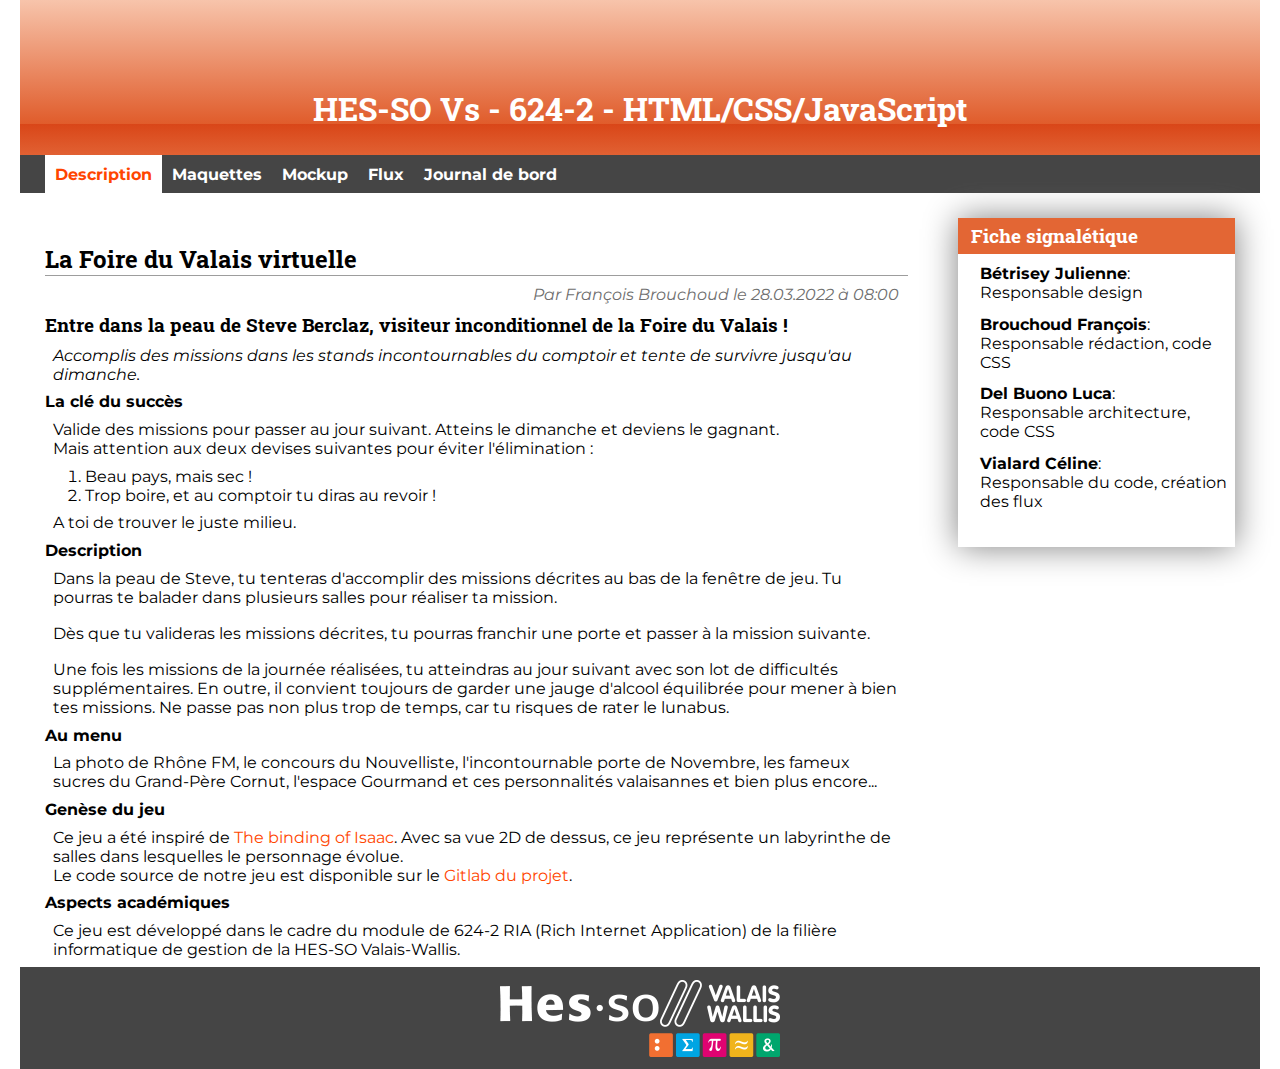
==== description.html @ 0c736d1f "fix: alt tags" ====
<!doctype html>
<html lang="fr">
<head>
    <title>624-2 - HTML/CSS/JavaScript</title>
    <meta charset="utf-8">
    <meta name="viewport" content="width=device-width, initial-scale=1">
    <link rel="stylesheet" href="ressources/css/style.css">
</head>
<body>

<header class="main-header">
    <h1>HES-SO Vs - 624-2 - HTML/CSS/JavaScript</h1>
    <nav>
        <!-- Hamburger -->
        <ul>
            <li class="hamburger">
                <img src="ressources/images/hamburger_icon.svg" alt="Menu for mobile">
            </li>
            <li class="active">
                <a href="description.html">Description</a>
            </li>
            <li>
                <a href="maquettes.html">Maquettes</a>
            </li>
            <li>
                <a href="mockup.html">Mockup</a>
            </li>
            <li>
                <a href="flux.html">Flux</a>
            </li>
            <li>
                <a href="journal_de_bord.html">Journal de bord</a>
            </li>
        </ul>
    </nav>
</header>

<main>
    <!-- Début zone pour votre contenu -->
    <section id="articles">
        <article>
            <header>
                <h2>La Foire du Valais virtuelle</h2>
                <p class="author">Par François Brouchoud le 28.03.2022 à 08:00</p>
            </header>
            <h3>Entre dans la peau de Steve Berclaz, visiteur inconditionnel de la Foire du Valais !</h3>
            <p><i>Accomplis des missions dans les stands incontournables du comptoir et tente de survivre jusqu'au dimanche.</i></p>
            <h4>La clé du succès</h4>
            <p>Valide des missions pour passer au jour suivant. Atteins le dimanche et deviens le gagnant.
                <br> Mais attention aux deux devises suivantes pour éviter l'élimination : <br>
            </p>
            <ol>
                <li>Beau pays, mais sec !</li>
                <li>Trop boire, et au comptoir tu diras au revoir !</li>
            </ol>
            <p>A toi de trouver le juste milieu.</p>
            <h4>Description</h4>
            <p>Dans la peau de Steve, tu tenteras d'accomplir des missions décrites au bas de la fenêtre de jeu. Tu pourras te balader dans plusieurs salles pour réaliser ta mission.</p>
            <p>Dès que tu valideras les missions décrites, tu pourras franchir une porte et passer à la mission suivante.</p>
            <p>Une fois les missions de la journée réalisées, tu atteindras au jour suivant avec son lot de difficultés supplémentaires. En outre, il convient toujours de garder une jauge d'alcool équilibrée pour mener à bien tes missions. Ne passe pas non plus trop de temps, car tu risques de rater le lunabus.</p>
            <h4>Au menu</h4>
            <p>La photo de Rhône FM, le concours du Nouvelliste, l'incontournable porte de Novembre, les fameux sucres du Grand-Père Cornut, l'espace Gourmand et ces personnalités valaisannes et bien plus encore... </p>
            <h4>Genèse du jeu</h4>
            <p>Ce jeu a été inspiré de <a href="https://fr.wikipedia.org/wiki/The_Binding_of_Isaac" target="_blank">The binding of Isaac</a>. Avec sa vue 2D de dessus, ce jeu représente un labyrinthe de salles dans lesquelles le personnage évolue. <br> Le code source de notre jeu est disponible sur le <a href="https://gitlab.com/francoisbrouchoud/javascript_game" target="_blank">Gitlab du projet</a>.</p>
            <h4>Aspects académiques</h4>
            <p>Ce jeu est développé dans le cadre du module de 624-2 RIA (Rich Internet Application) de la filière informatique de gestion de la HES-SO Valais-Wallis. </p>

        </article>
    </section>
    <aside>
        <div>
            <h3>Fiche signalétique</h3>
            <ul>
                <li>
                    <p><strong>Bétrisey Julienne</strong>: <br>Responsable design</p>
                </li>
                <li>
                    <p><strong>Brouchoud François</strong>: <br>Responsable rédaction, code CSS</p>
                </li>
                <li>
                    <p><strong>Del Buono Luca</strong>: <br>Responsable architecture, code CSS</p>
                </li>
                <li>
                    <p><strong>Vialard Céline</strong>: <br>Responsable du code, création des flux </p>
                </li>
            </ul>
        </div>
    </aside>
    <!-- >Fin zone pour votre contenu -->
</main>
    
    <footer>
        <img id="logo" src="ressources/images/logo.png" alt="Logo HEVS">
    </footer>

</body>
</html>
---- ressources/css/style.css ----
@import url('https://fonts.googleapis.com/css?family=Montserrat:200,400,400i,700|Roboto+Slab:700');

* {
    box-sizing: border-box;
    font-family: 'Montserrat', sans-serif;
    margin: 0;
}

body{
    display:flex;
    flex-direction: column;
    max-width: 1240px;
    height:100vh;
    margin:auto;
}


.main-header{
    color: white;
}

h1, h2, h3{
    font-family: 'Roboto Slab', sans-serif;
}

h2{
    padding-top: 50px;
    border-bottom: solid 1px;
    border-color: rgba(146,146,146,90%);
}

h1{
    padding-top: 7%;
    text-align: center;
    background: linear-gradient(to bottom, #F7C4AB 0% , #E05C2B 80%, #D94618 80%, #E16133 100%);
    padding-bottom: 2%;
}

main{
    display: flex;
    align-items: flex-start;
}

section{
    padding: 0 2% 0 2%;
}

aside{
    display: block;
    margin: 2%;
    width: 60%;
    box-shadow: 0 0 2em grey;
}

aside h3{
    background-color: #E36634;
    color: white;
    padding: 2% 2% 2% 5%;
    margin: 0;
}

aside p{
   text-align: left;
}

aside ul{
    list-style-type: none;
    padding: 0 2% 12% 7%;
}

aside li{
   padding-top: 3%;
}

nav ul{
    display: flex;
    background-color: #454545;
    width: 100%;
    height: 2.4em;
    font-weight: bold;
}

ul{
    list-style-type: none;
    padding-left: 2%;
}

li a{
    color: white;
    height: 100%;
    display: block;
    padding: 10px;
}

.active{
    background-color: white;
}

.active a{
    color: orangered;
}

a{
    color: orangered;
    text-decoration: none;
}

a:hover{
    color: orangered;
    background-color: white;
}

p{
    padding: 1%;
}

.author{
    text-align: end;
    font-style: italic;
    color: #6e6e6e;
}

footer{
    background-color: #454545;
    margin-top: auto;
}

footer img{
    display: block;
    margin-left: auto;
    margin-right: auto;
    padding-top: 1%;
    padding-bottom: 1%;
}

.hamburger{
    display: none;
}

.maquetteImg{
    margin-left: auto;
    margin-right: auto;
    display: flex;
    padding-top: 15px;
    max-width: 100%;
    max-height: 75vh;
}
.missionImg{
    max-width: 100%;
    margin-left: auto;
    margin-right: auto;
}
.missionImg img{
    margin-left: auto;
    margin-right: auto;
    max-height: 55vh ;
}

table {
    width:100%;
    border-width: 2px;
    border-color: #E36634;
    border-collapse: collapse;
    border-style: solid;
}
table th {
    color:white;
    background-color: #E36634;
    border-width: 1px;
    padding: 8px;
    text-align:left;
    border-color: #E36634;
    border-style: solid;
}
table td {
    padding: 8px;
    border-width: 1px;
    border-color: #E36634;
    border-style: solid;
}
table tr:hover {
    background-color:#F7C4AB;
}

table tr a:hover  {
    background-color:#F7C4AB;
}

#mockup img {
    display: block;
    margin: 20px auto;
}

.ecran {
    height: 60vh;
}

.stand {
    width: 30vw;
}

.perso-stands{
    display: grid;
    grid-template-columns: auto auto auto auto auto auto auto;
}

.perso {
    height: 100px;
}

#mockup h4 {
    text-align: center;
    margin-top: 50px;
}
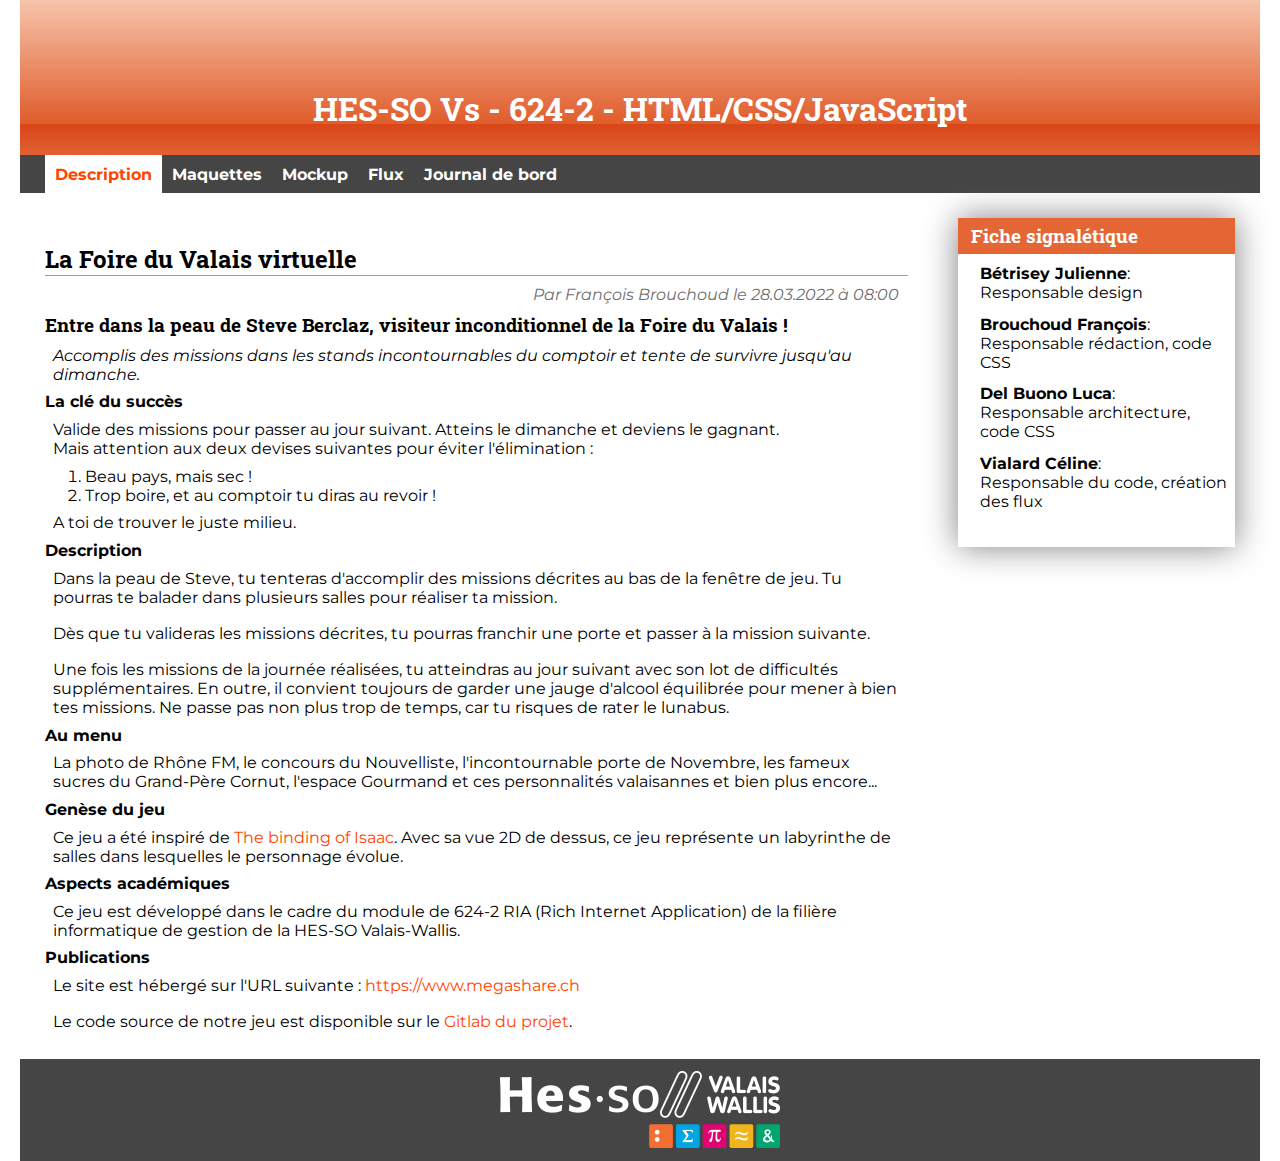
==== commit 5c44cabe: "add url for website" ====
--- a/description.html
+++ b/description.html
@@ -61,10 +61,13 @@
             <h4>Au menu</h4>
             <p>La photo de Rhône FM, le concours du Nouvelliste, l'incontournable porte de Novembre, les fameux sucres du Grand-Père Cornut, l'espace Gourmand et ces personnalités valaisannes et bien plus encore... </p>
             <h4>Genèse du jeu</h4>
-            <p>Ce jeu a été inspiré de <a href="https://fr.wikipedia.org/wiki/The_Binding_of_Isaac" target="_blank">The binding of Isaac</a>. Avec sa vue 2D de dessus, ce jeu représente un labyrinthe de salles dans lesquelles le personnage évolue. <br> Le code source de notre jeu est disponible sur le <a href="https://gitlab.com/francoisbrouchoud/javascript_game" target="_blank">Gitlab du projet</a>.</p>
+            <p>Ce jeu a été inspiré de <a href="https://fr.wikipedia.org/wiki/The_Binding_of_Isaac" target="_blank">The binding of Isaac</a>. Avec sa vue 2D de dessus, ce jeu représente un labyrinthe de salles dans lesquelles le personnage évolue.  </p>
             <h4>Aspects académiques</h4>
             <p>Ce jeu est développé dans le cadre du module de 624-2 RIA (Rich Internet Application) de la filière informatique de gestion de la HES-SO Valais-Wallis. </p>
-
+            <h4>Publications</h4>
+            <p>Le site est hébergé sur l'URL suivante : <a href="https://www.megashare.ch">https://www.megashare.ch</a></p>
+            <p>Le code source de notre jeu est disponible sur le <a href="https://gitlab.com/francoisbrouchoud/javascript_game" target="_blank">Gitlab du projet</a>.</p>
+            <br>
         </article>
     </section>
     <aside>
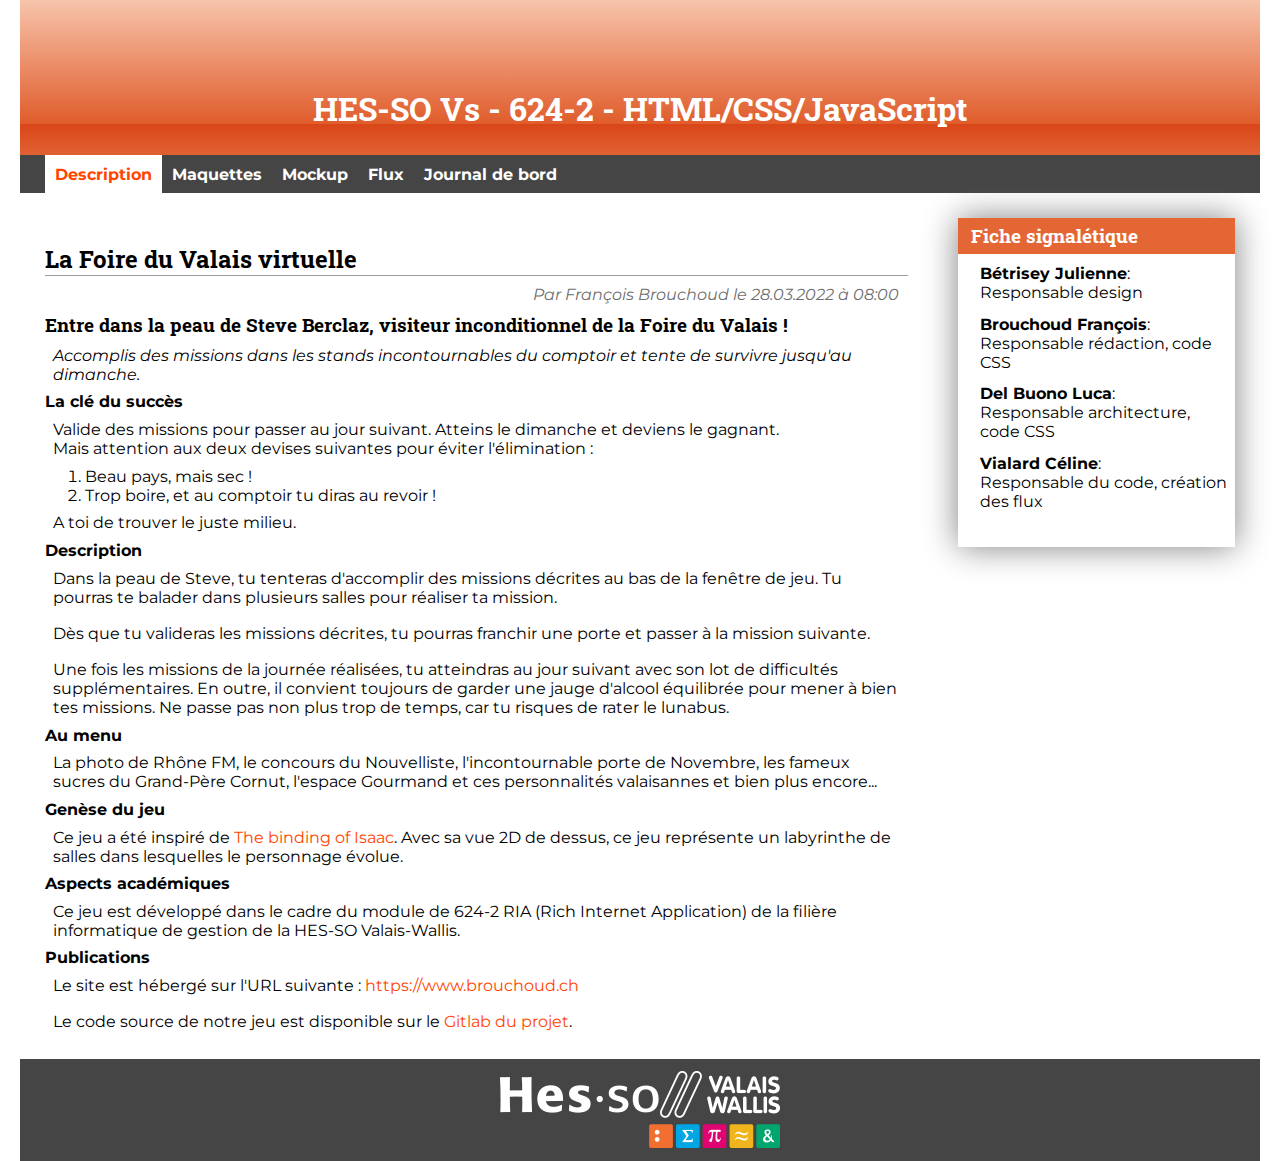
==== commit 4e95000e: "add content" ====
--- a/description.html
+++ b/description.html
@@ -65,7 +65,7 @@
             <h4>Aspects académiques</h4>
             <p>Ce jeu est développé dans le cadre du module de 624-2 RIA (Rich Internet Application) de la filière informatique de gestion de la HES-SO Valais-Wallis. </p>
             <h4>Publications</h4>
-            <p>Le site est hébergé sur l'URL suivante : <a href="https://www.megashare.ch">https://www.megashare.ch</a></p>
+            <p>Le site est hébergé sur l'URL suivante : <a href="https://www.brouchoud.ch">https://www.brouchoud.ch</a></p>
             <p>Le code source de notre jeu est disponible sur le <a href="https://gitlab.com/francoisbrouchoud/javascript_game" target="_blank">Gitlab du projet</a>.</p>
             <br>
         </article>
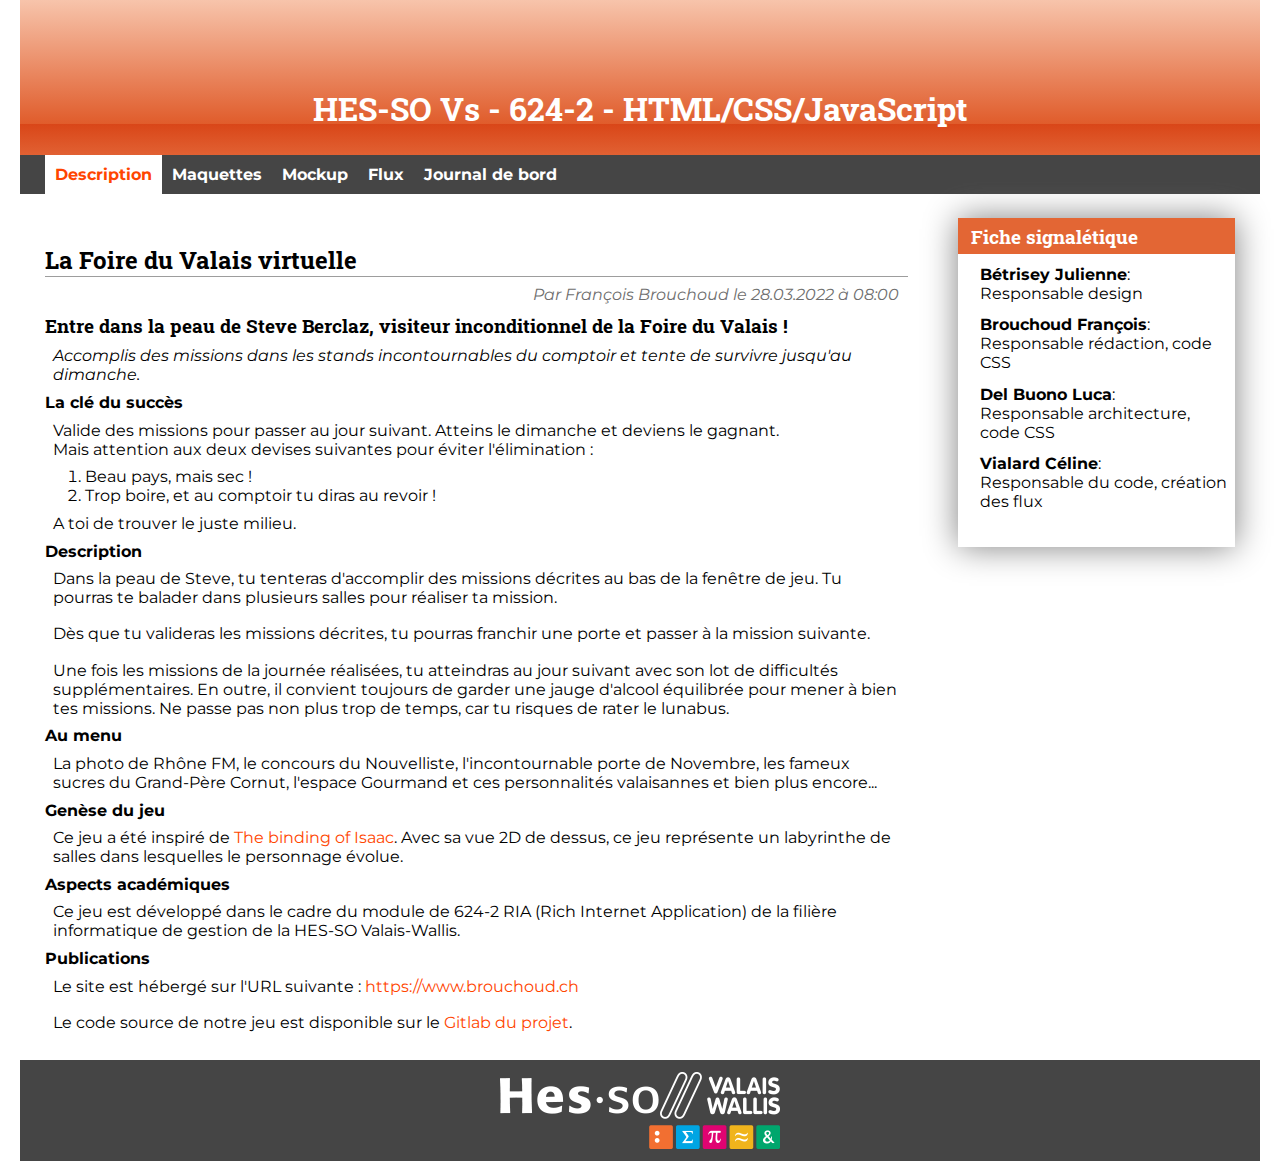
==== commit f4c6df94: "feat: responsive design" ====
--- a/description.html
+++ b/description.html
@@ -11,26 +11,28 @@
 <header class="main-header">
     <h1>HES-SO Vs - 624-2 - HTML/CSS/JavaScript</h1>
     <nav>
-        <!-- Hamburger -->
         <ul>
             <li class="hamburger">
                 <img src="ressources/images/hamburger_icon.svg" alt="Menu for mobile">
             </li>
-            <li class="active">
-                <a href="description.html">Description</a>
-            </li>
-            <li>
-                <a href="maquettes.html">Maquettes</a>
-            </li>
-            <li>
-                <a href="mockup.html">Mockup</a>
-            </li>
-            <li>
-                <a href="flux.html">Flux</a>
-            </li>
-            <li>
-                <a href="journal_de_bord.html">Journal de bord</a>
-            </li>
+            <!-- Different display depending on the screen and the hamburger button -->
+            <div id="menu-links">
+                <li class="active">
+                    <a href="description.html">Description</a>
+                </li>
+                <li>
+                    <a href="maquettes.html">Maquettes</a>
+                </li>
+                <li>
+                    <a href="mockup.html">Mockup</a>
+                </li>
+                <li>
+                    <a href="flux.html">Flux</a>
+                </li>
+                <li>
+                    <a href="journal_de_bord.html">Journal de bord</a>
+                </li>
+            </div>
         </ul>
     </nav>
 </header>
@@ -96,5 +98,17 @@
         <img id="logo" src="ressources/images/logo.png" alt="Logo HEVS">
     </footer>
 
+<script>
+    function displayMenu() {
+        var x = document.getElementById("menu-links");
+        if (x.style.display === "flex") {
+            x.style.display = "none";
+        } else {
+            x.style.display = "flex";
+            x.style.flexDirection = "column";
+        }
+    }
+</script>
+
 </body>
 </html>
--- a/ressources/css/style.css
+++ b/ressources/css/style.css
@@ -14,7 +14,6 @@
     margin:auto;
 }
 
-
 .main-header{
     color: white;
 }
@@ -73,14 +72,16 @@
 }
 
 nav ul{
+    padding: 0;
+    background-color: #454545;
+}
+
+#menu-links{
     display: flex;
-    background-color: #454545;
+    text-align: center;
     width: 100%;
-    height: 2.4em;
     font-weight: bold;
-}
-
-ul{
+    overflow: hidden;
     list-style-type: none;
     padding-left: 2%;
 }
@@ -214,6 +215,61 @@
 }
 
 
-
-
-
+@media screen and (max-width: 1080px) {
+    main {
+        flex-direction: column;
+        align-items: center;
+    }
+
+    #menu-links {
+        display: flex;
+        flex-direction: row;
+    }
+}
+
+
+/*Reset*/
+@media screen and (min-width: 900px) {
+    #menu-links
+    {
+        display: flex;
+        flex-direction: row;
+    }
+}
+
+
+@media screen and (max-width: 580px) {
+    main {
+        flex-direction: column;
+    }
+
+    #menu-links{
+        display: none;
+        padding-left: 0;
+    }
+
+    nav ul li.hamburger {
+        text-align: center;
+        display: block;
+        margin: 0 auto 10px;
+        filter: invert(100%) sepia(100%) saturate(0%) hue-rotate(288deg) brightness(102%) contrast(102%);
+    }
+
+    nav ul li.hamburger a:hover {
+        filter: none;
+        background-color: #aaaaaa;
+    }
+    nav ul li.hamburger a img:hover{
+        transform: rotate(90deg);
+    }
+}
+
+
+
+
+
+
+
+
+
+
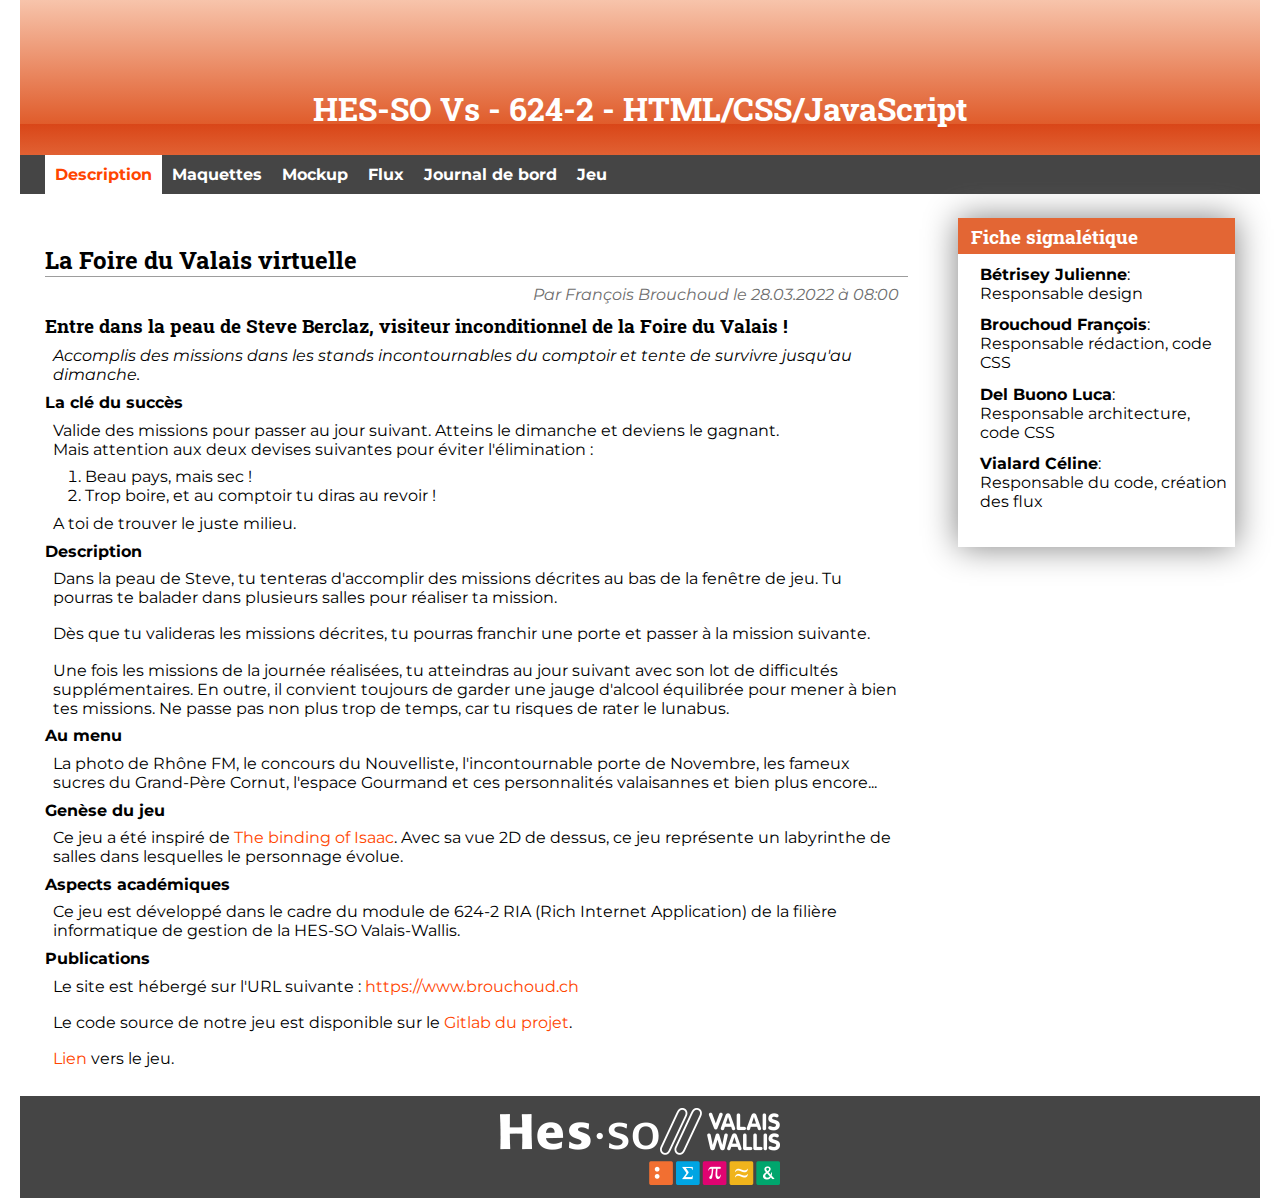
==== commit a4f3b53f: "Link of the game on the main website" ====
--- a/description.html
+++ b/description.html
@@ -13,10 +13,10 @@
     <nav>
         <ul>
             <li class="hamburger">
-                <img src="ressources/images/hamburger_icon.svg" alt="Menu for mobile">
+                <a href="javascript:void(0);" onclick="displayMenu()"><img src="ressources/images/hamburger_icon.svg" alt="Menu for mobile" ></a>
             </li>
             <!-- Different display depending on the screen and the hamburger button -->
-            <div id="menu-links">
+            <div id="menu-links" class="menu-links">
                 <li class="active">
                     <a href="description.html">Description</a>
                 </li>
@@ -31,6 +31,9 @@
                 </li>
                 <li>
                     <a href="journal_de_bord.html">Journal de bord</a>
+                </li>
+                <li>
+                    <a href="Game/HomePage.html" target="_blank">Jeu</a>
                 </li>
             </div>
         </ul>
@@ -69,6 +72,7 @@
             <h4>Publications</h4>
             <p>Le site est hébergé sur l'URL suivante : <a href="https://www.brouchoud.ch">https://www.brouchoud.ch</a></p>
             <p>Le code source de notre jeu est disponible sur le <a href="https://gitlab.com/francoisbrouchoud/javascript_game" target="_blank">Gitlab du projet</a>.</p>
+            <p><a href="Game/HomePage.html" target="_blank">Lien</a> vers le jeu.</p>
             <br>
         </article>
     </section>
@@ -101,11 +105,10 @@
 <script>
     function displayMenu() {
         var x = document.getElementById("menu-links");
-        if (x.style.display === "flex") {
-            x.style.display = "none";
+        if (x.className === "menu-links") {
+            x.className += " responsive";
         } else {
-            x.style.display = "flex";
-            x.style.flexDirection = "column";
+            x.className = "menu-links";
         }
     }
 </script>
--- a/ressources/css/style.css
+++ b/ressources/css/style.css
@@ -76,7 +76,7 @@
     background-color: #454545;
 }
 
-#menu-links{
+.menu-links{
     display: flex;
     text-align: center;
     width: 100%;
@@ -111,6 +111,10 @@
     background-color: white;
 }
 
+.hamburger{
+    display: none;
+}
+
 p{
     padding: 1%;
 }
@@ -134,10 +138,6 @@
     padding-bottom: 1%;
 }
 
-.hamburger{
-    display: none;
-}
-
 .maquetteImg{
     margin-left: auto;
     margin-right: auto;
@@ -158,7 +158,7 @@
 }
 
 table {
-    width:100%;
+    width: 100%;
     border-width: 2px;
     border-color: #E36634;
     border-collapse: collapse;
@@ -220,32 +220,12 @@
         flex-direction: column;
         align-items: center;
     }
-
-    #menu-links {
-        display: flex;
-        flex-direction: row;
-    }
-}
-
-
-/*Reset*/
-@media screen and (min-width: 900px) {
-    #menu-links
-    {
-        display: flex;
-        flex-direction: row;
-    }
-}
-
+}
 
 @media screen and (max-width: 580px) {
-    main {
-        flex-direction: column;
-    }
-
-    #menu-links{
+
+    .menu-links{
         display: none;
-        padding-left: 0;
     }
 
     nav ul li.hamburger {
@@ -259,17 +239,46 @@
         filter: none;
         background-color: #aaaaaa;
     }
+
     nav ul li.hamburger a img:hover{
         transform: rotate(90deg);
     }
-}
-
-
-
-
-
-
-
-
-
-
+
+    /*Reformatage du tableau */
+    table,
+    tbody,
+    tr,
+    td {
+        display: block;
+        width: auto!important;
+    }
+    td:first-child{
+        color:white;
+        background-color: #E36634;
+    }
+    td:first-child a{
+        color: white;
+    }
+    th{
+        display: none;
+    }
+
+}
+/* Display menu in column --> if clicked on hamburger button (JS) */
+@media screen and (max-width: 580px) {
+    .menu-links.responsive {
+        padding-left: 0;
+        display: flex;
+        flex-direction: column;
+    }
+}
+
+
+
+
+
+
+
+
+
+
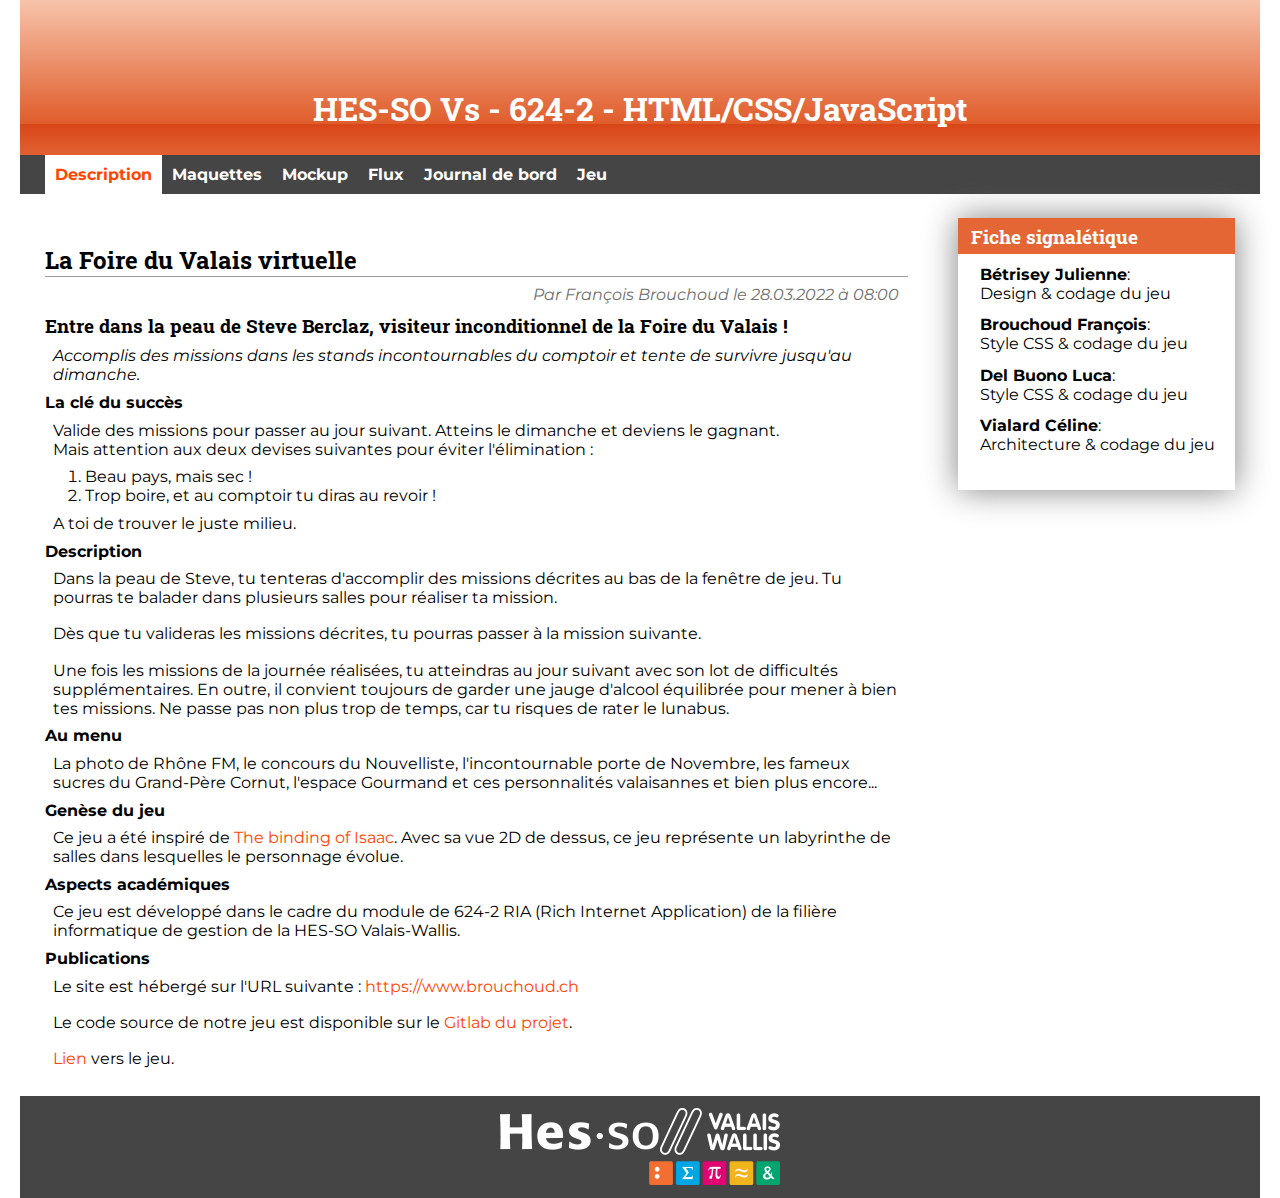
==== commit 9dfd7cbe: "fix: typo + add content in presentation website" ====
--- a/description.html
+++ b/description.html
@@ -61,7 +61,7 @@
             <p>A toi de trouver le juste milieu.</p>
             <h4>Description</h4>
             <p>Dans la peau de Steve, tu tenteras d'accomplir des missions décrites au bas de la fenêtre de jeu. Tu pourras te balader dans plusieurs salles pour réaliser ta mission.</p>
-            <p>Dès que tu valideras les missions décrites, tu pourras franchir une porte et passer à la mission suivante.</p>
+            <p>Dès que tu valideras les missions décrites, tu pourras passer à la mission suivante.</p>
             <p>Une fois les missions de la journée réalisées, tu atteindras au jour suivant avec son lot de difficultés supplémentaires. En outre, il convient toujours de garder une jauge d'alcool équilibrée pour mener à bien tes missions. Ne passe pas non plus trop de temps, car tu risques de rater le lunabus.</p>
             <h4>Au menu</h4>
             <p>La photo de Rhône FM, le concours du Nouvelliste, l'incontournable porte de Novembre, les fameux sucres du Grand-Père Cornut, l'espace Gourmand et ces personnalités valaisannes et bien plus encore... </p>
@@ -81,16 +81,16 @@
             <h3>Fiche signalétique</h3>
             <ul>
                 <li>
-                    <p><strong>Bétrisey Julienne</strong>: <br>Responsable design</p>
+                    <p><strong>Bétrisey Julienne</strong>: <br>Design & codage du jeu</p>
                 </li>
                 <li>
-                    <p><strong>Brouchoud François</strong>: <br>Responsable rédaction, code CSS</p>
+                    <p><strong>Brouchoud François</strong>: <br>Style CSS & codage du jeu</p>
                 </li>
                 <li>
-                    <p><strong>Del Buono Luca</strong>: <br>Responsable architecture, code CSS</p>
+                    <p><strong>Del Buono Luca</strong>: <br>Style CSS & codage du jeu</p>
                 </li>
                 <li>
-                    <p><strong>Vialard Céline</strong>: <br>Responsable du code, création des flux </p>
+                    <p><strong>Vialard Céline</strong>: <br>Architecture & codage du jeu </p>
                 </li>
             </ul>
         </div>
@@ -101,7 +101,7 @@
     <footer>
         <img id="logo" src="ressources/images/logo.png" alt="Logo HEVS">
     </footer>
-
+    <!-- Menu responsive -->
 <script>
     function displayMenu() {
         var x = document.getElementById("menu-links");
